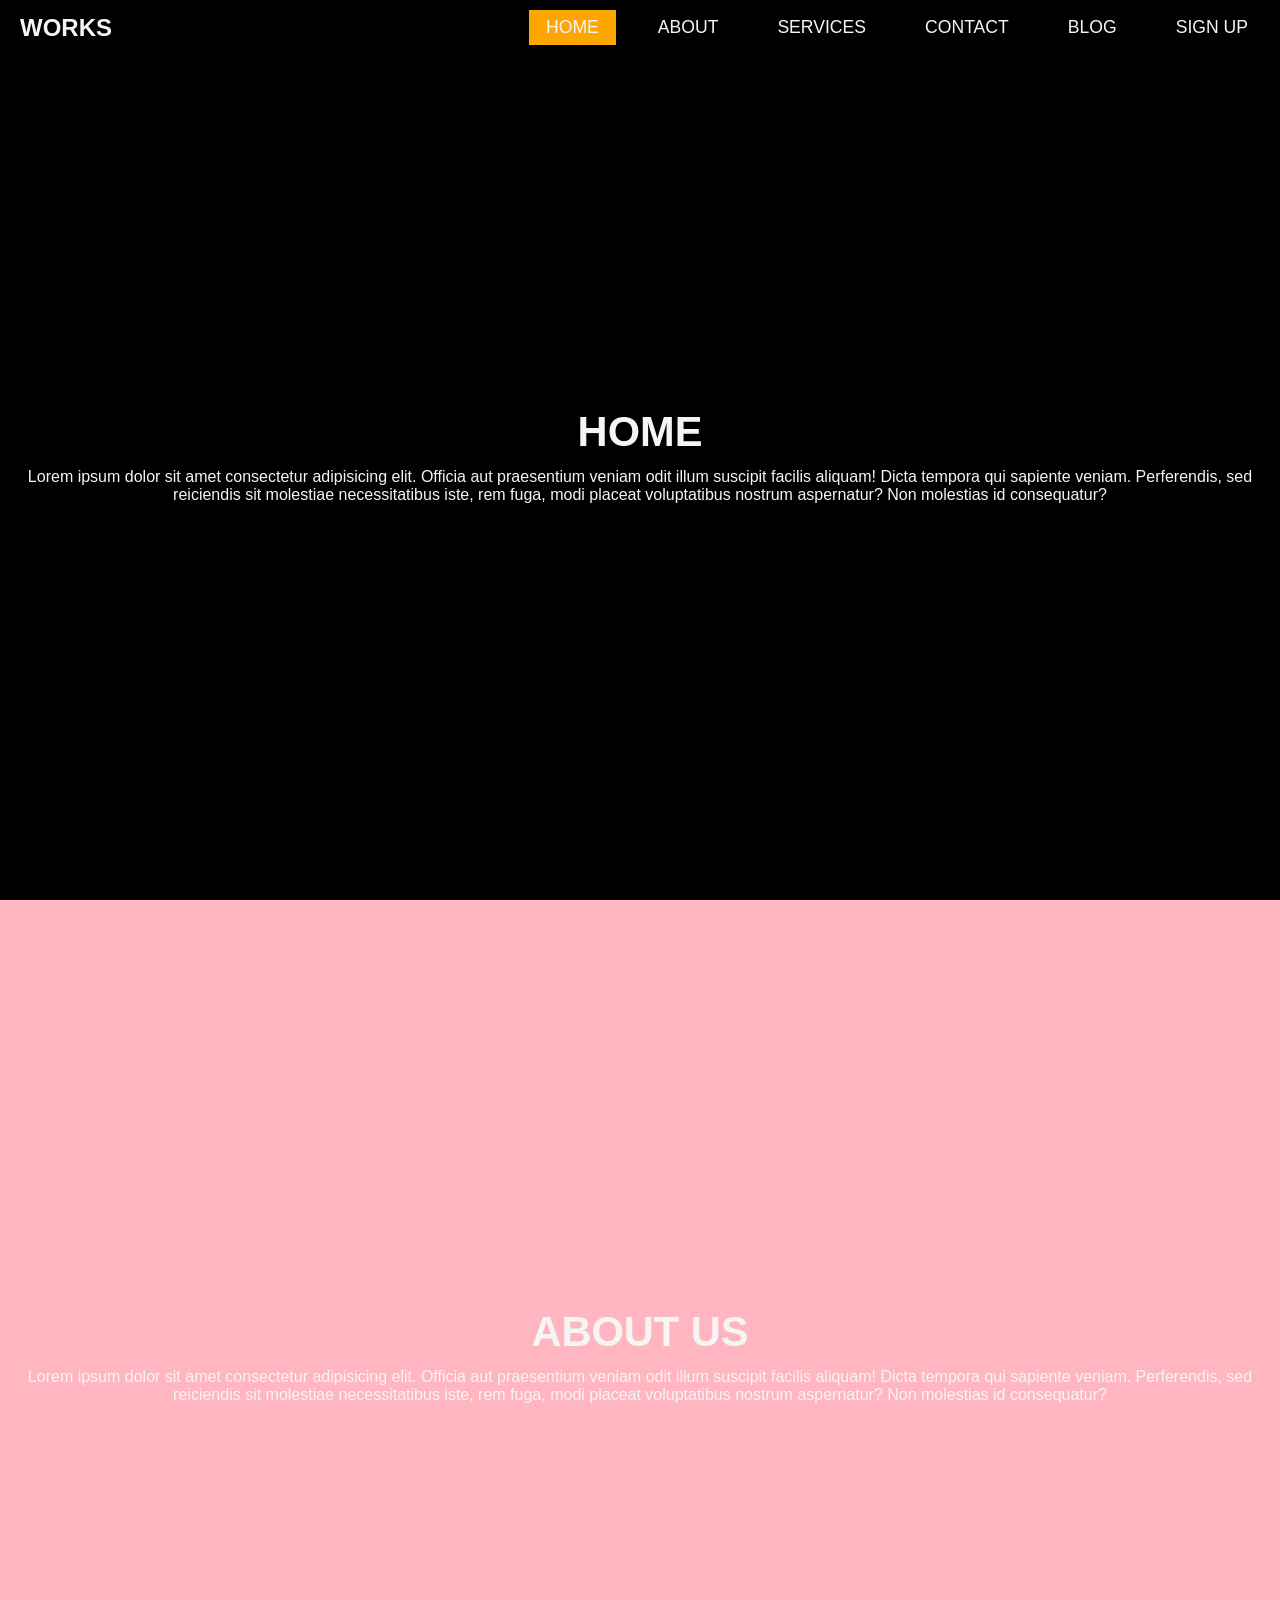
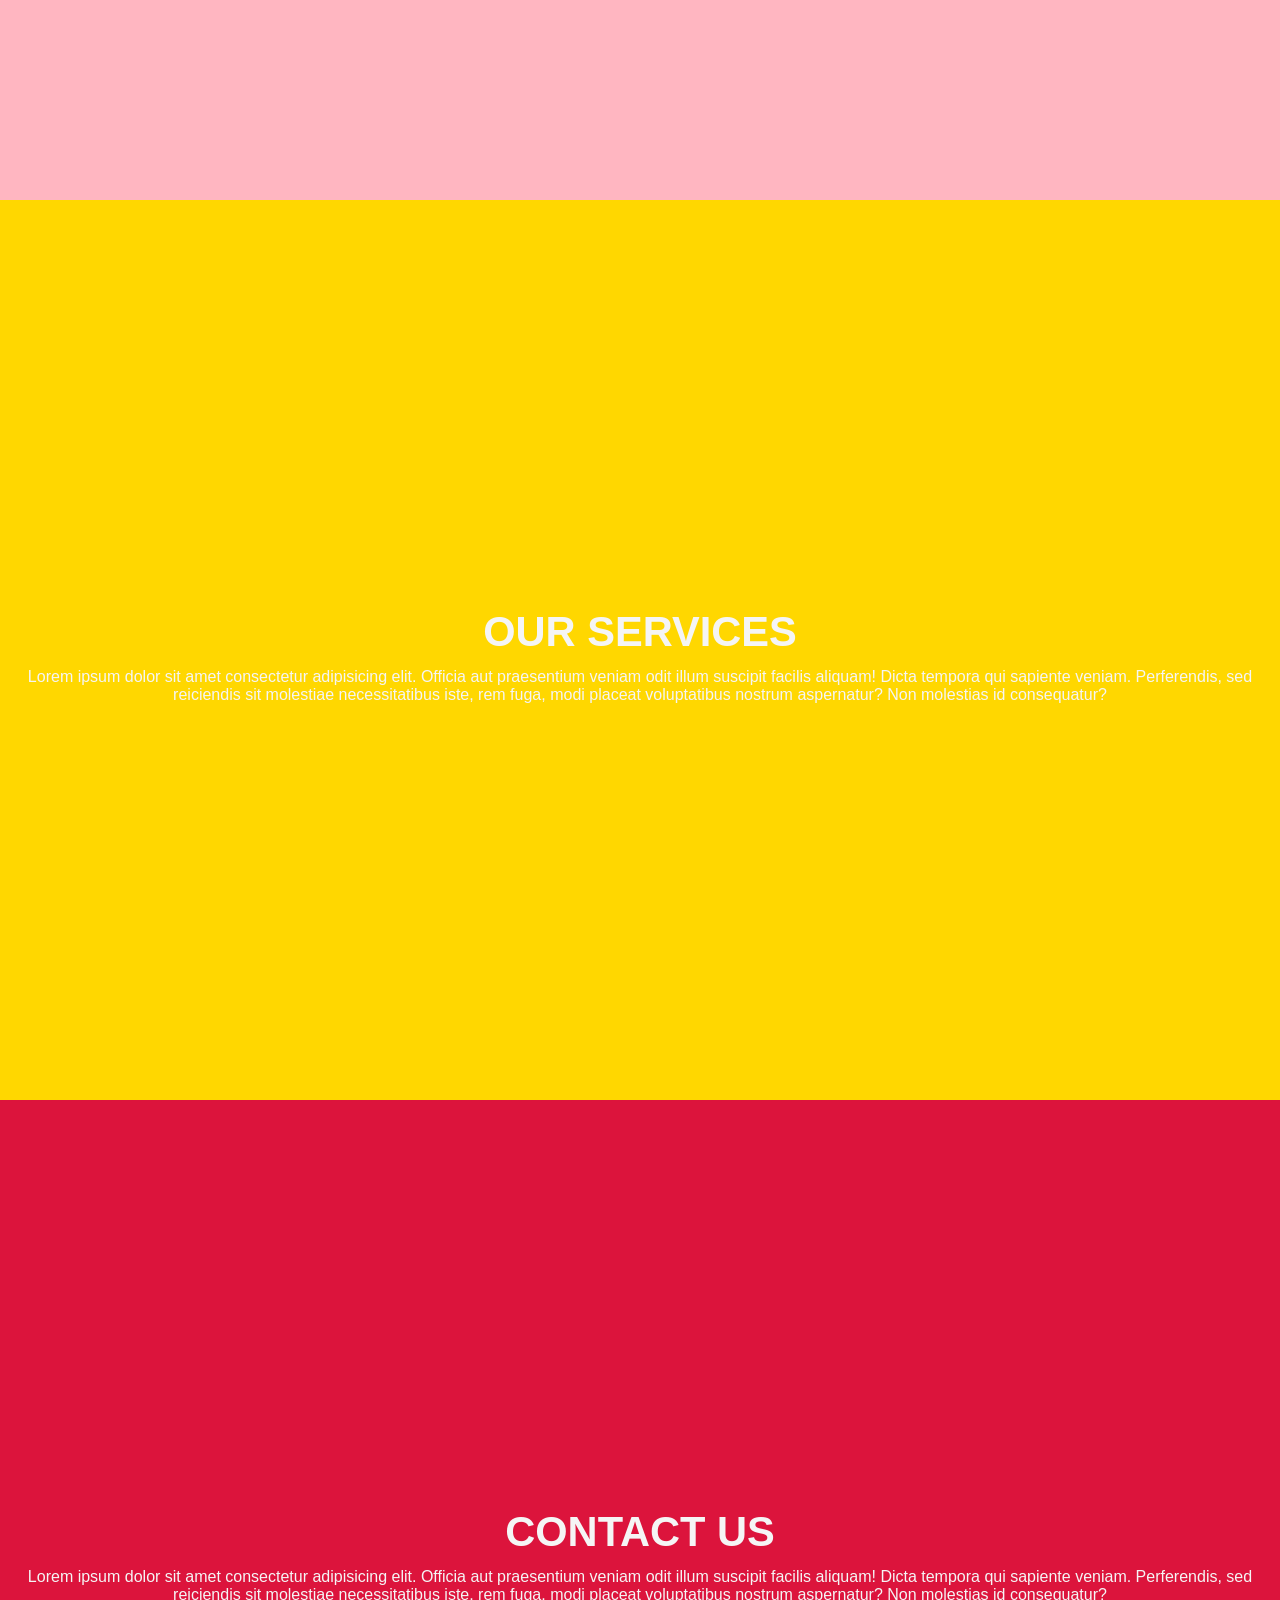
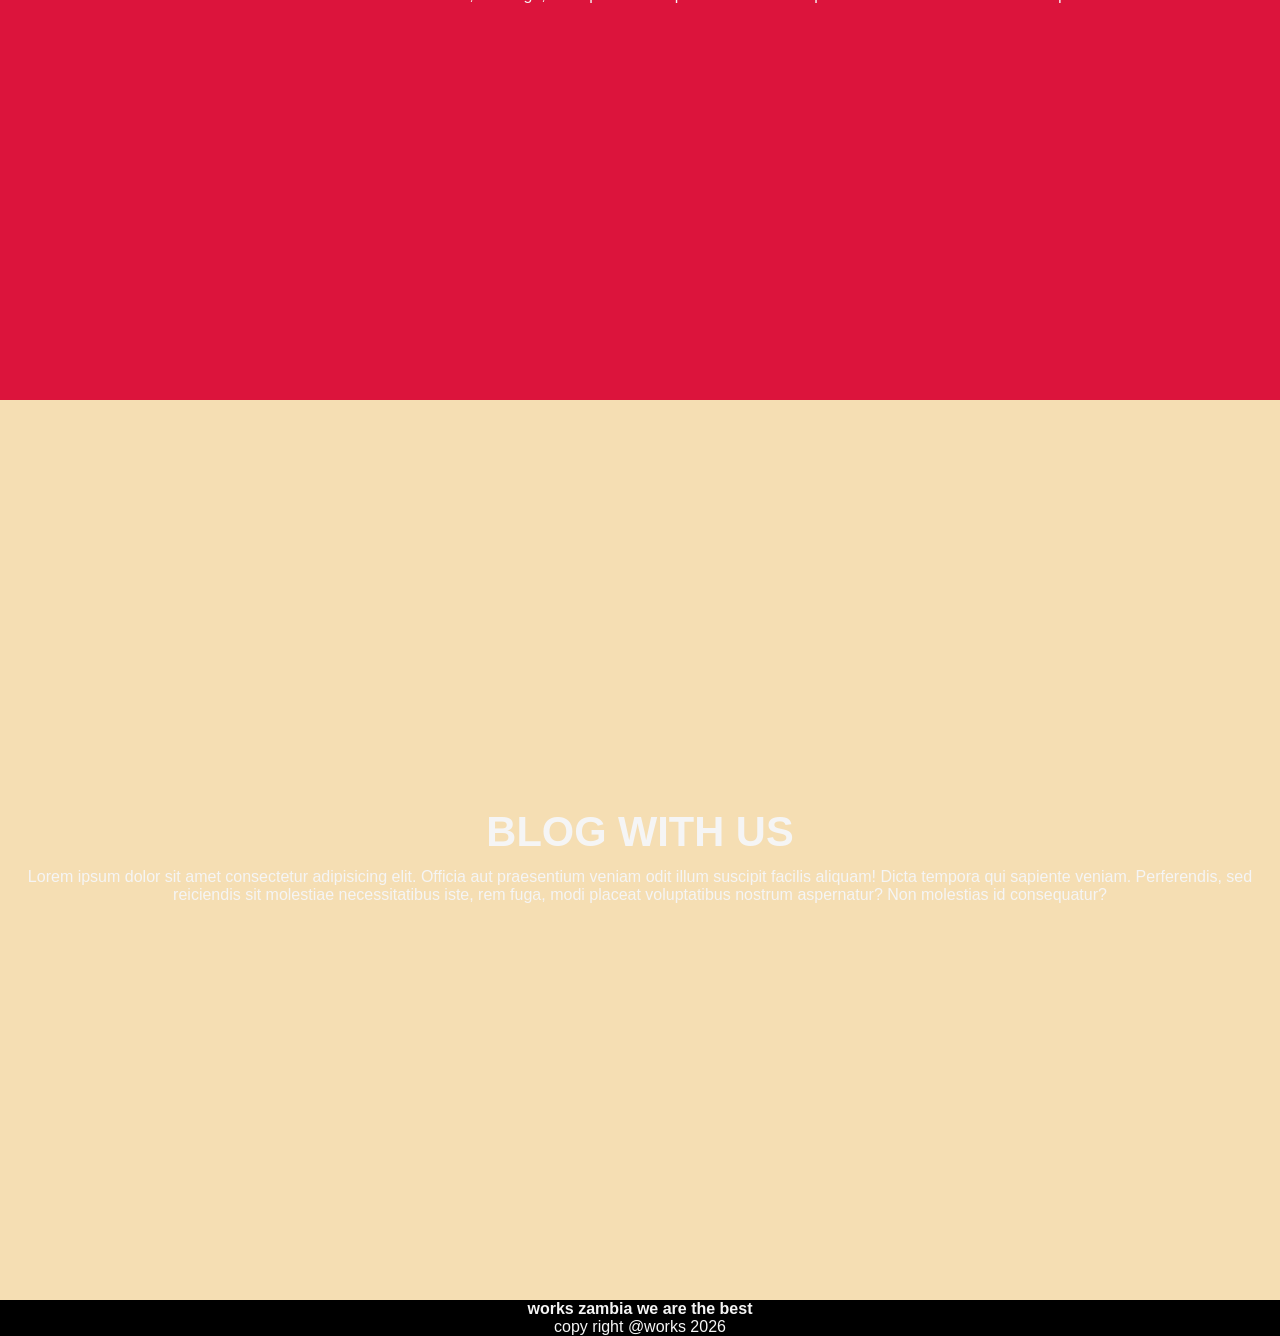
==== index.html @ 914df271 "Initial commit" ====
<html lang="en">
<head>
    <meta charset="UTF-8">
    <meta name="viewport" content="width=device-width, initial-scale=1.0">
    <title>works</title>
    <link rel="stylesheet" href="style.css">
    <link rel="stylesheet" href="css/all.css">
</head>
<body>
    <!---header navlinks---->
    <nav class="navbar">
          <div class="logo">works</div>
        <ul>
            <li class="active"><a href="#home">home</a></li>
            <li><a href="#about">about</a></li>
            <li><a href="#services">services</a></li>
            <li><a href="#contact">contact</a></li>
            <li><a href="#blog">blog</a></li>
            <li><a href="signup.html">sign up</a></li>
        </ul>
         <i class="fa fa-times" id="close"></i>
            <i class="fas fa-bars" id="bar"></i>
    </nav>
    <!--main body section-->
    <section id="home">
        <h1 class="h1">home</h1>
        <p class="p1">Lorem ipsum dolor sit amet consectetur adipisicing elit. Officia aut praesentium veniam odit illum suscipit facilis aliquam! Dicta tempora qui sapiente veniam. Perferendis, sed reiciendis sit molestiae necessitatibus iste, rem fuga, modi placeat voluptatibus nostrum aspernatur? Non molestias id consequatur?</p>


    </section>
    <section id="about">
        <h1 class="h1">about us</h1>
        <p class="p1">Lorem ipsum dolor sit amet consectetur adipisicing elit. Officia aut praesentium veniam odit illum suscipit facilis aliquam! Dicta tempora qui sapiente veniam. Perferendis, sed reiciendis sit molestiae necessitatibus iste, rem fuga, modi placeat voluptatibus nostrum aspernatur? Non molestias id consequatur?</p>


    </section>
    <section id="services">
        <h1 class="h1">our services</h1>
        <p class="p1">Lorem ipsum dolor sit amet consectetur adipisicing elit. Officia aut praesentium veniam odit illum suscipit facilis aliquam! Dicta tempora qui sapiente veniam. Perferendis, sed reiciendis sit molestiae necessitatibus iste, rem fuga, modi placeat voluptatibus nostrum aspernatur? Non molestias id consequatur?</p>


    </section>
    <section id="contact">
        <h1 class="h1">contact us</h1>
        <p class="p1">Lorem ipsum dolor sit amet consectetur adipisicing elit. Officia aut praesentium veniam odit illum suscipit facilis aliquam! Dicta tempora qui sapiente veniam. Perferendis, sed reiciendis sit molestiae necessitatibus iste, rem fuga, modi placeat voluptatibus nostrum aspernatur? Non molestias id consequatur?</p>


    </section>
    <section id="blog">
        <h1 class="h1">blog with us</h1>
        <p class="p1">Lorem ipsum dolor sit amet consectetur adipisicing elit. Officia aut praesentium veniam odit illum suscipit facilis aliquam! Dicta tempora qui sapiente veniam. Perferendis, sed reiciendis sit molestiae necessitatibus iste, rem fuga, modi placeat voluptatibus nostrum aspernatur? Non molestias id consequatur?</p>


    </section>

    <!--footer-->
    <footer class="finfo">
        <h1>works zambia we are the best</h1>
        <p>copy right @works 2026</p>
    </footer>
    <script src="main.js"></script>
</body>
</html>
---- style.css ----
*{
    margin: 0;
    padding: 0;
    box-sizing: border-box;
    font-family: Arial, sans-serif;
    color: whitesmoke;
}
body{
    background-color: black;
    
}
html{
    scroll-behavior: smooth;
}
.logo{
    font-size: 1.5rem;
    font-weight: bold;
    text-transform: uppercase;
    padding-left: 20px;
    cursor: pointer;
}
.navbar{
    position: fixed;
    top: 0;
    width: 100%;
    display: flex;
    justify-content: space-between;
    align-items: center;

}
.navbar ul{
    display: flex;
    list-style: none;
    margin: 10px 15px;
    gap: 25px;
}
.navbar li{
    padding: 7px 17px;
    transition: 0.5s;
}
.navbar a{
    text-decoration: none;
    text-transform: uppercase;
    font-size: 1.1rem;
}
.active{
    background-color:orange;
}
.navbar li:hover{
    background-color:orange;
}


#about{
    background-color: lightpink;
    height: 100vh;
    display: flex;
    justify-content: center;
    flex-direction: column;

}
section .h1{
    text-align: center;
    text-transform: uppercase;
    font-weight: bold;
    font-size: 2.6rem;
    padding: 12px 0;
    color: black;
}
section .p1{
    text-align: center;
    color: black;
}
#about{
    background-color: lightpink;
    height: 100vh;
    display: flex;
    justify-content: center;
    flex-direction: column;

}
section .h1{
    text-align: center;
    text-transform: uppercase;
    font-weight: bold;
    font-size: 2.6rem;
    padding: 12px 0;
    color: black;
}
section .p1{
    text-align: center;
    color: black;

}
#services{
    background-color:gold;
    height: 100vh;
    display: flex;
    justify-content: center;
    flex-direction: column;

}
section .h1{
    text-align: center;
    text-transform: uppercase;
    font-weight: bold;
    font-size: 2.6rem;
    padding: 12px 0;
    color: black;
}
section .p1{
    text-align: center;
    color: black;

}
#contact{
    background-color:crimson;
    height: 100vh;
    display: flex;
    justify-content: center;
    flex-direction: column;

}
section .h1{
    text-align: center;
    text-transform: uppercase;
    font-weight: bold;
    font-size: 2.6rem;
    padding: 12px 0;
    color: black;
}
section .p1{
    text-align: center;
    color: black;

}
#blog{
    background-color: wheat;
    height: 100vh;
    display: flex;
    justify-content: center;
    flex-direction: column;

}
section .h1{
    text-align: center;
    text-transform: uppercase;
    font-weight: bold;
    font-size: 2.6rem;
    padding: 12px 0;
    color: black;
}
section .p1{
    text-align: center;
    color: black;

}
#home{
    background-color:black;
    height: 100vh;
    display: flex;
    justify-content: center;
    flex-direction: column;

}
section .h1{
    text-align: center;
    text-transform: uppercase;
    font-weight: bold;
    font-size: 2.6rem;
    padding: 12px 0;
    color:whitesmoke;
}
section .p1{
    text-align: center;
    color: whitesmoke;

}

#bar, #close{
    color: white;
    font-size: 18px;
    cursor: pointer;
    display: none;
}


@media (max-width:660px){
    #bar{
        display: block;
    }
    .navbar.active ul{
        left:0;
    }
    .navbar a{
        color: black;


    }
    .navbar ul{
         position: absolute;
        width: 100%;
        height: 100vh;
        background-color:white;
        left: 100%;
        top:100%;
        margin: 0;
        padding: 0;
        display: block;
        text-align: center;
        transition: 0.4s;
    }
    .navbar li{
        display: block;
        margin: 50px 0;
       line-height: 40px;
    }
    .navbar.active #bar{
        display: none;
    }
    .navbar.active #close{
        display: block;
    }
}
.finfo{
    display: flex;
    flex-direction: column;
    justify-content: center;
    align-items: center;
    color: whitesmoke;
}
.finfo h1{
    font-weight: bold;
    font-size: 1rem;

}
.finfo p{
    font-weight: lighter;

}
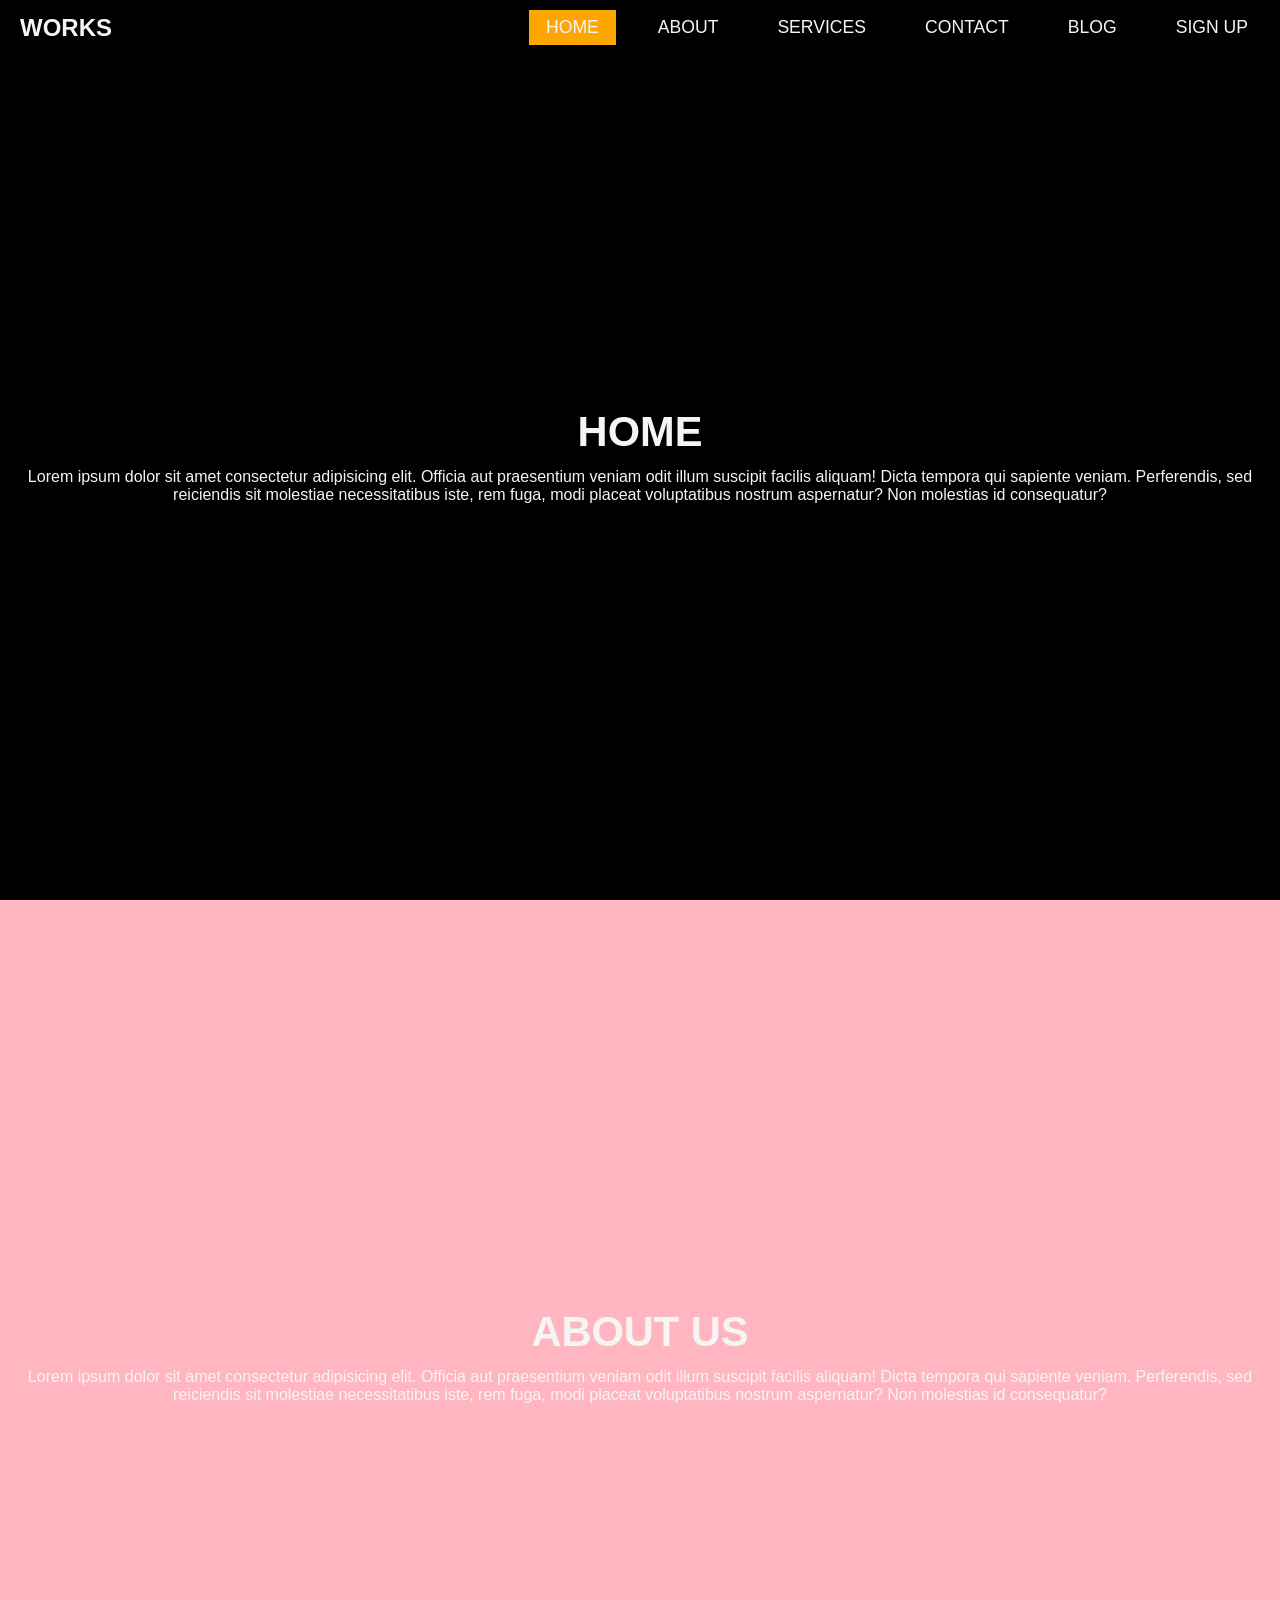
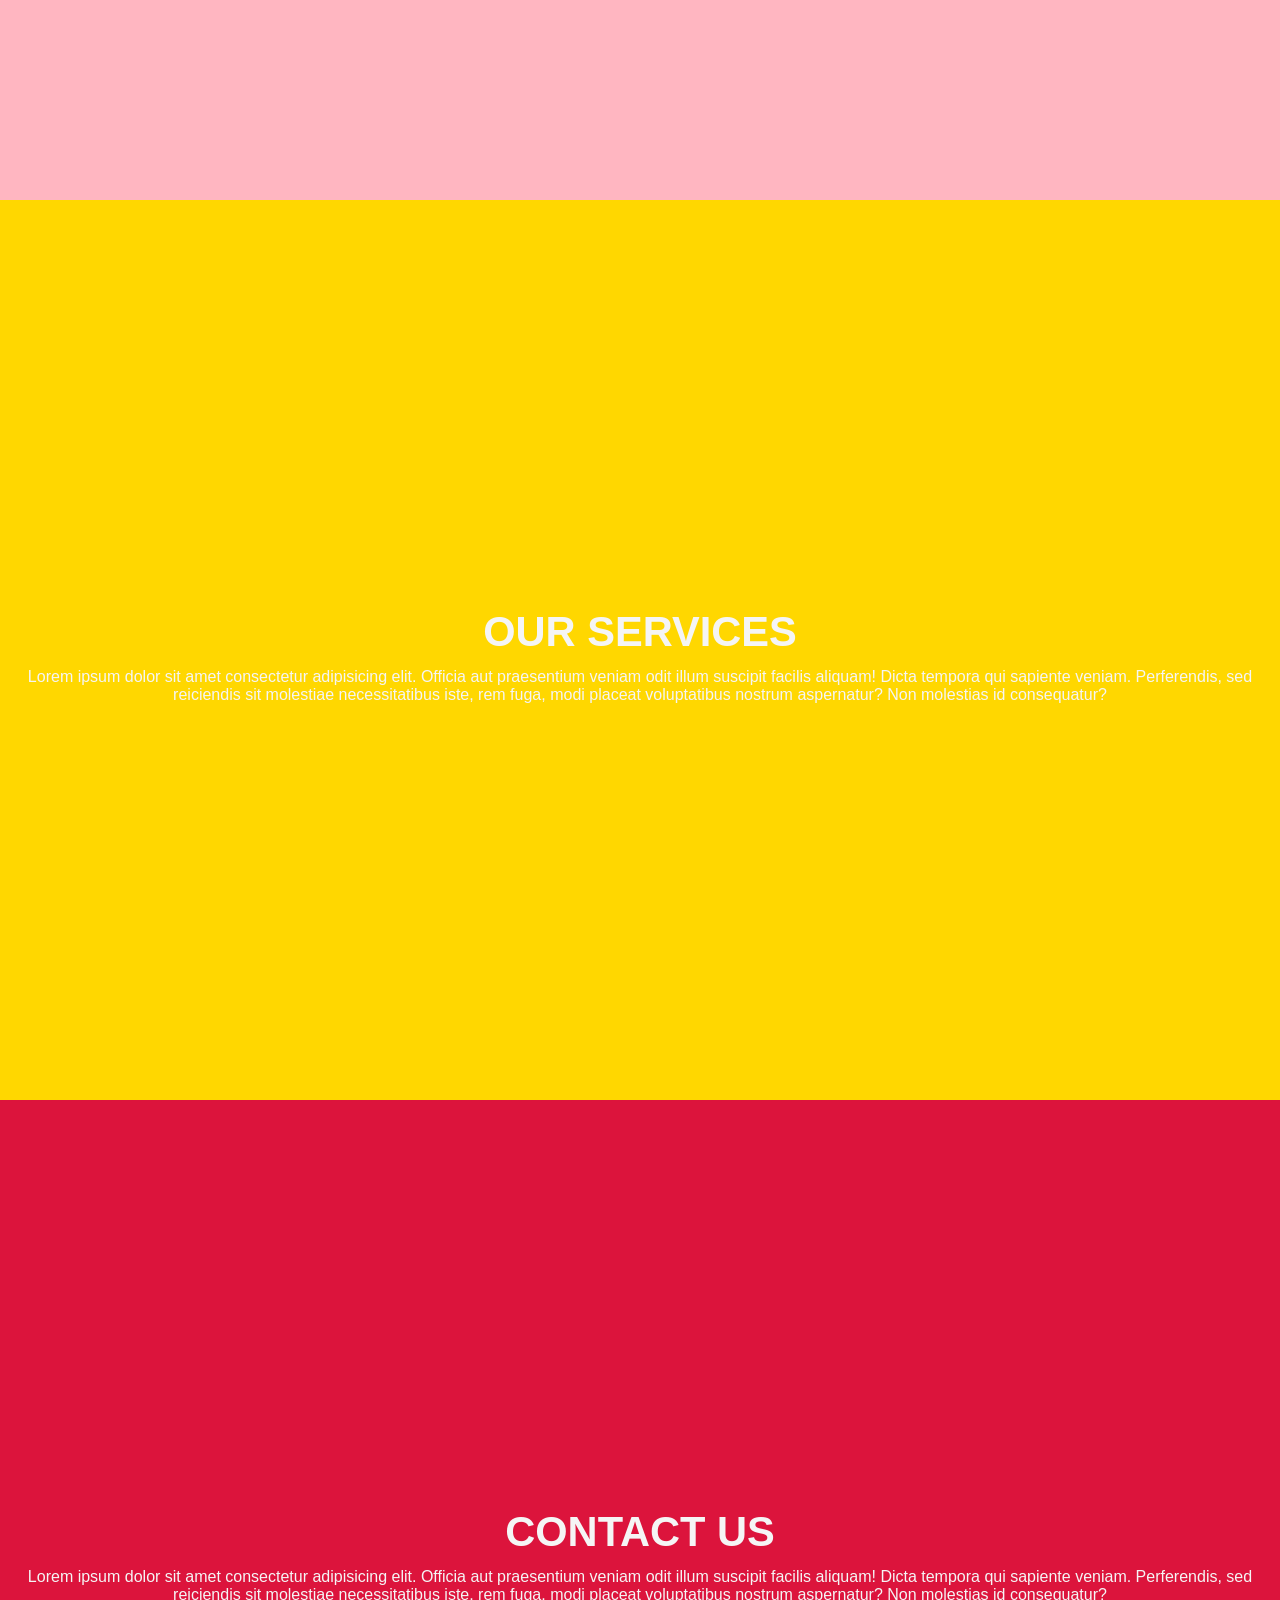
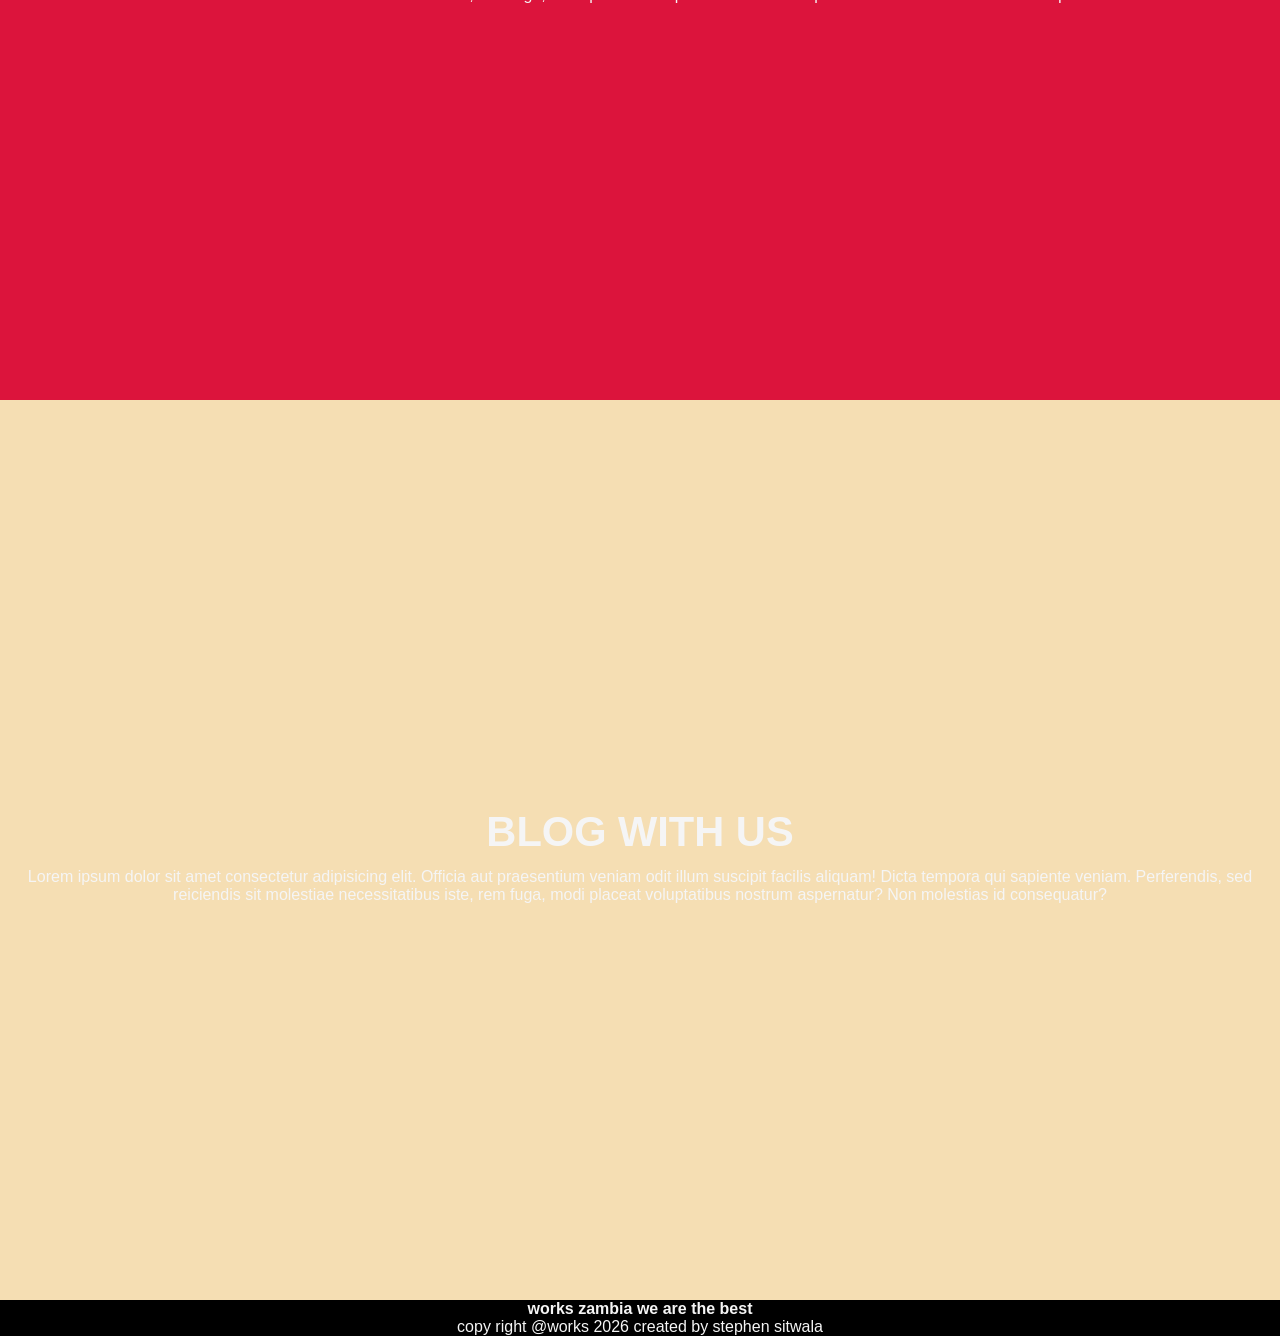
==== commit f187656b: "Update index.html" ====
--- a/index.html
+++ b/index.html
@@ -56,7 +56,8 @@
     <!--footer-->
     <footer class="finfo">
         <h1>works zambia we are the best</h1>
-        <p>copy right @works 2026</p>
+        <p>copy right @works 2026 created by stephen sitwala</p>
+        
     </footer>
     <script src="main.js"></script>
 </body>
--- a/style.css
+++ b/style.css
@@ -179,9 +179,10 @@
 
 #bar, #close{
     color: white;
-    font-size: 18px;
+    font-size: 60px;
     cursor: pointer;
     display: none;
+    padding-right: 20px;
 }
 
 
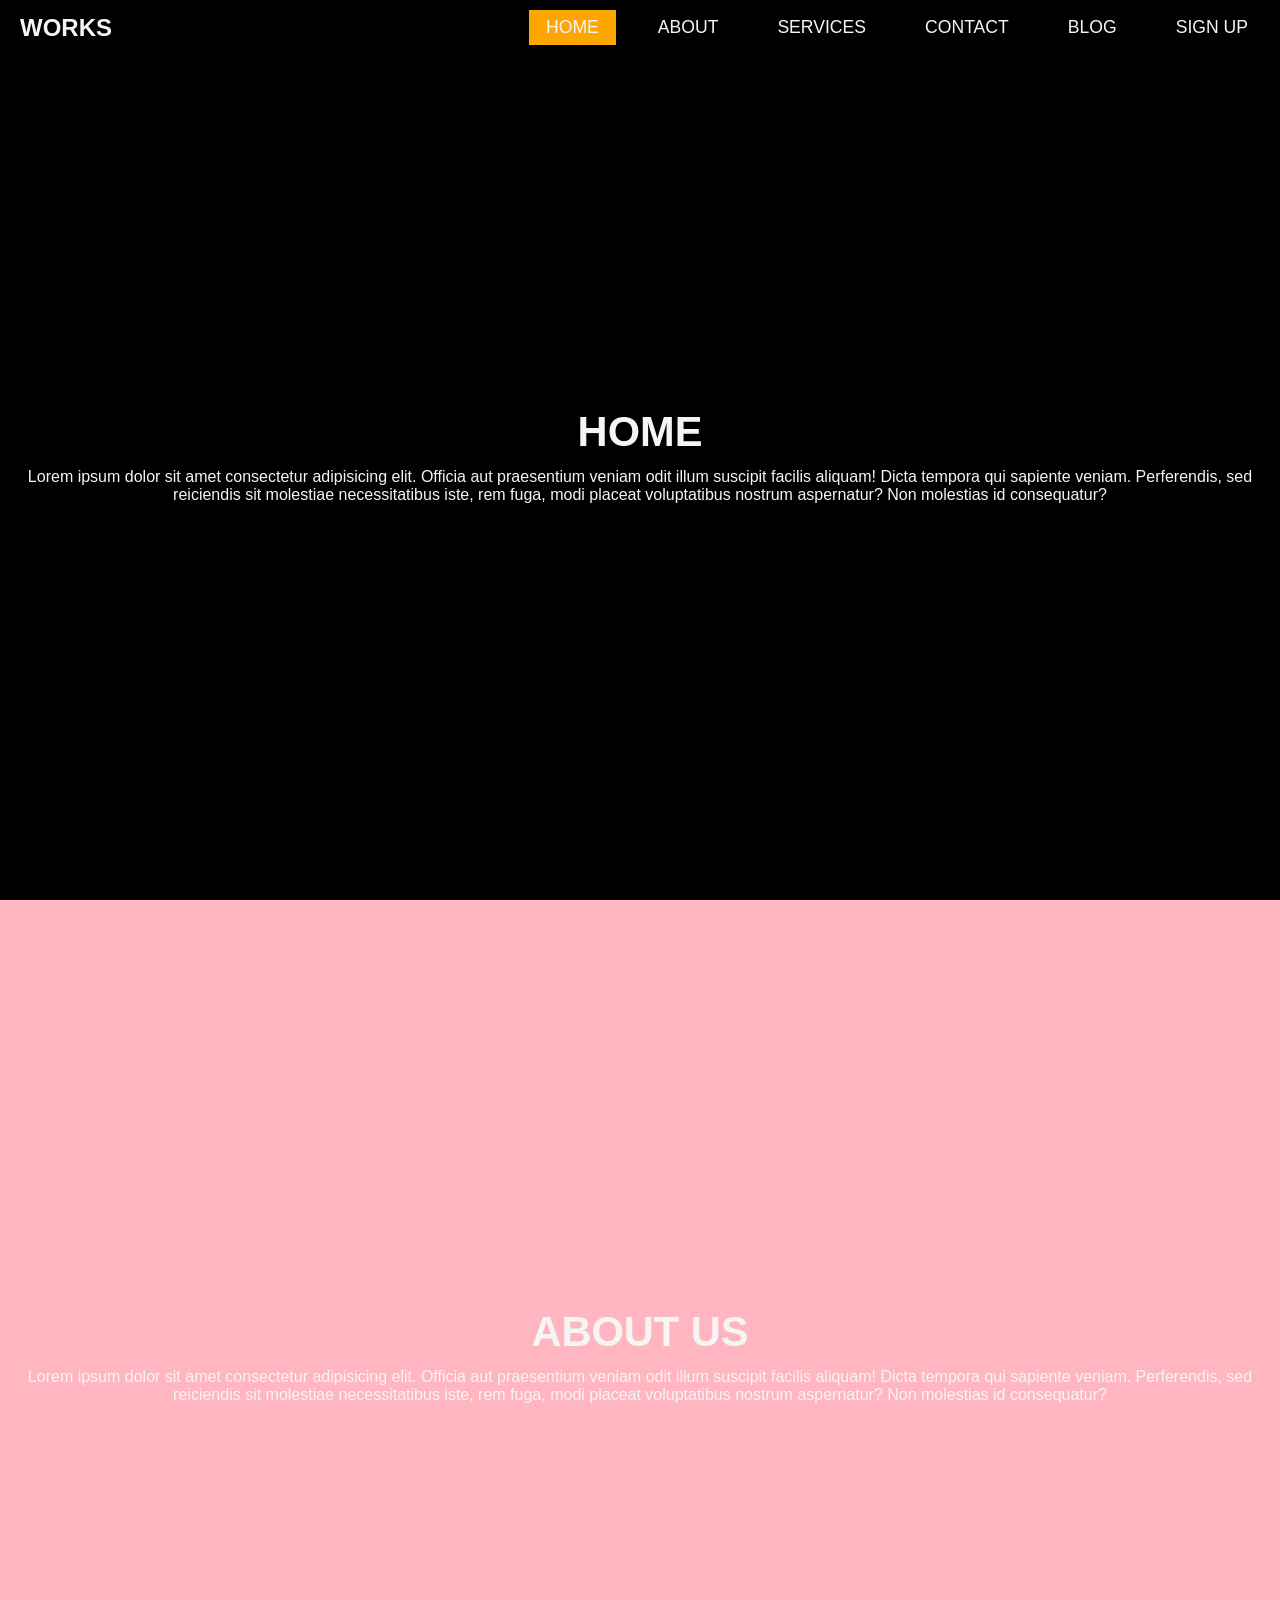
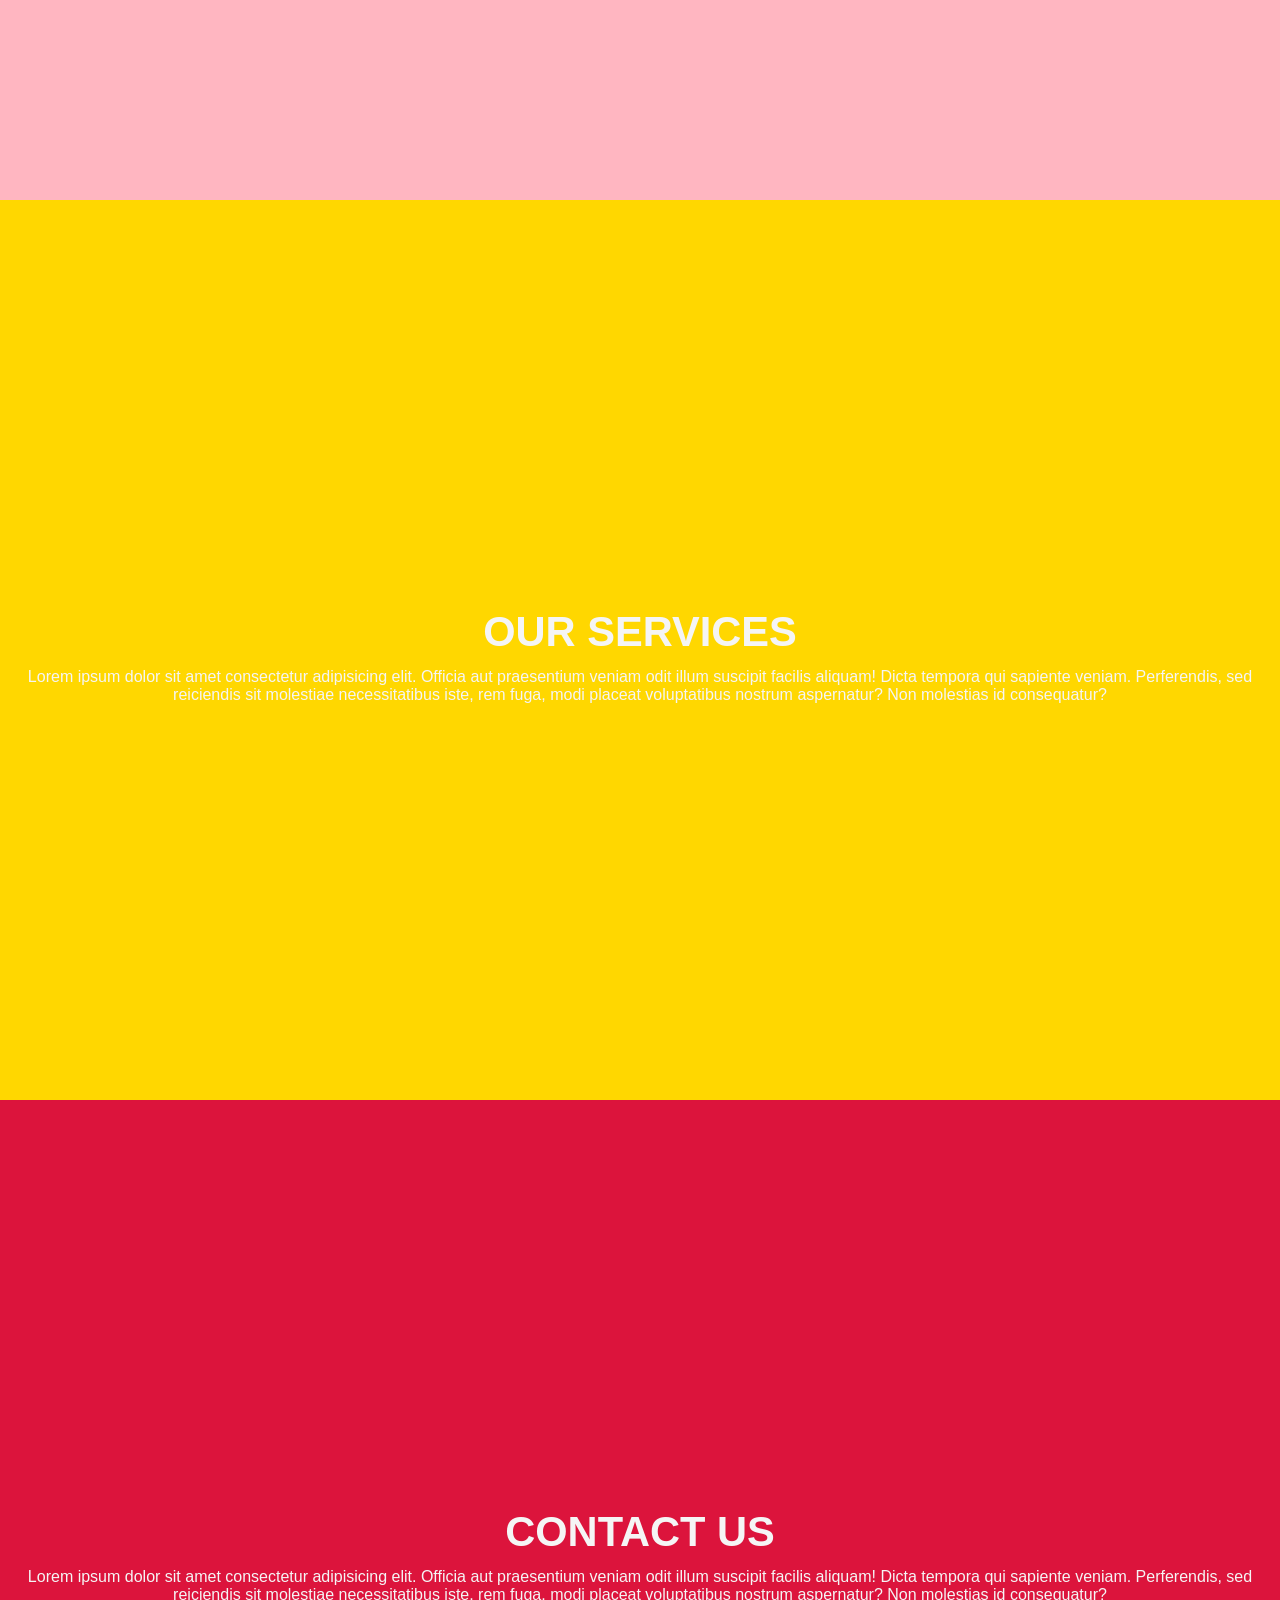
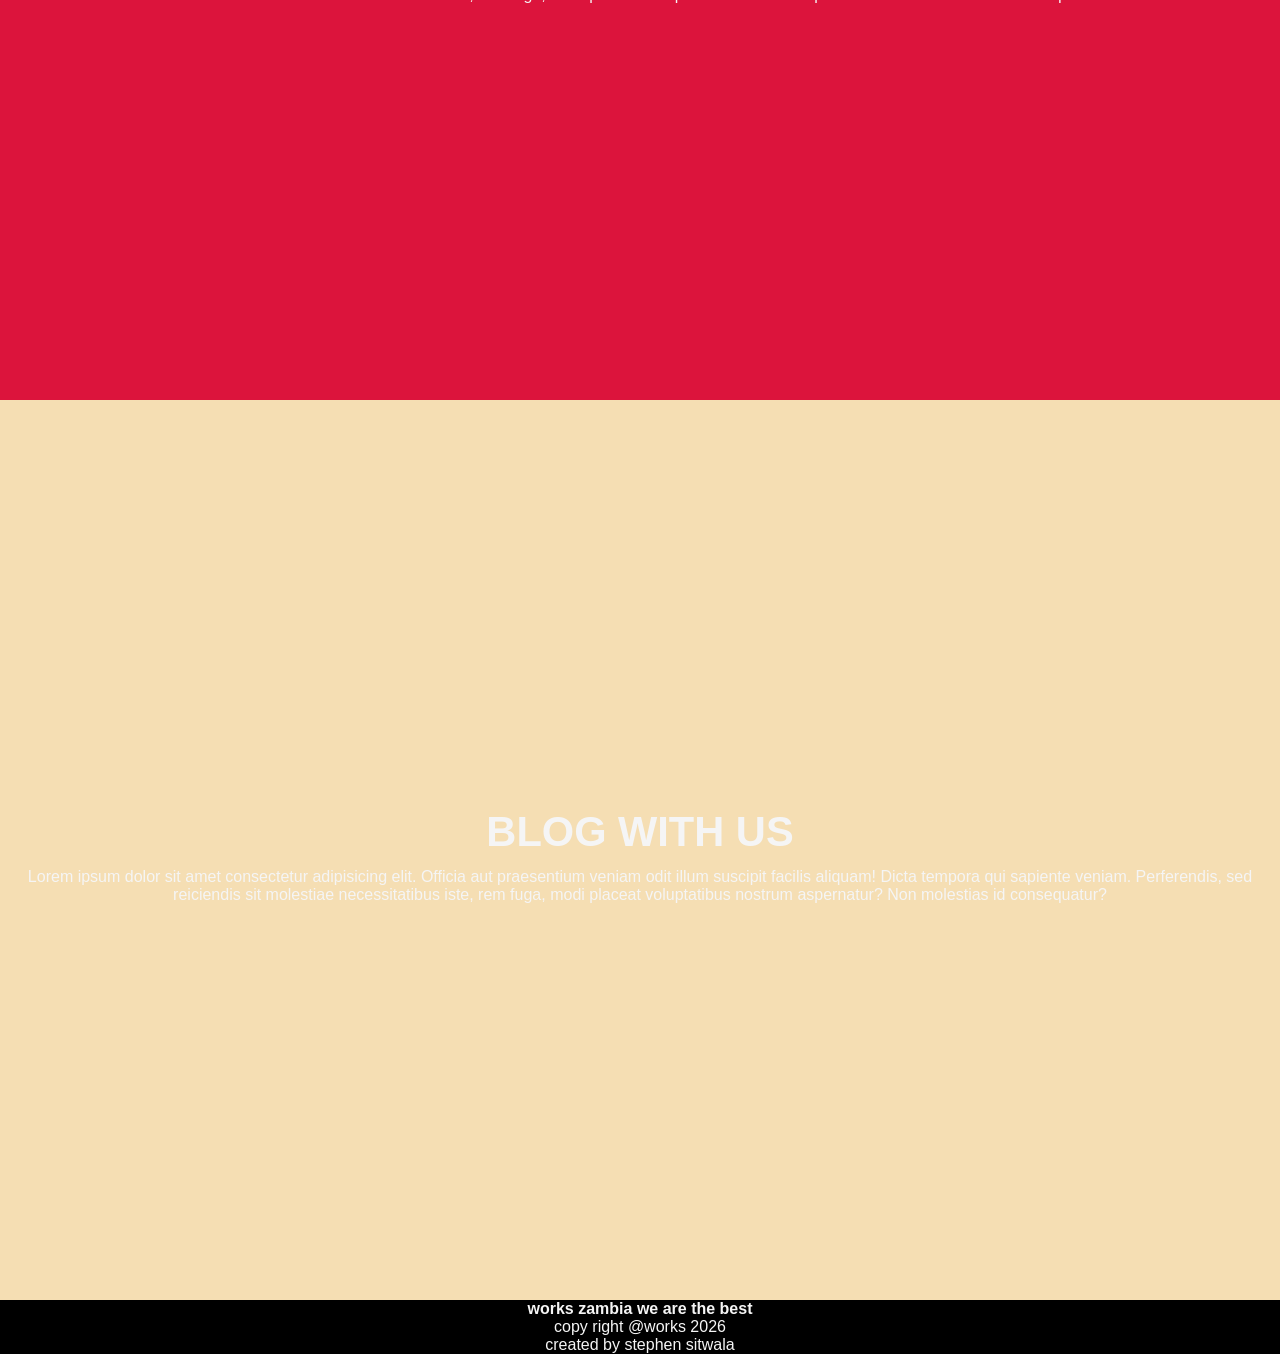
==== commit 53fd400d: "n" ====
--- a/index.html
+++ b/index.html
@@ -56,7 +56,8 @@
     <!--footer-->
     <footer class="finfo">
         <h1>works zambia we are the best</h1>
-        <p>copy right @works 2026 created by stephen sitwala</p>
+        <p>copy right @works 2026</p>
+        <p>created by stephen sitwala</p>
         
     </footer>
     <script src="main.js"></script>
--- a/style.css
+++ b/style.css
@@ -179,7 +179,7 @@
 
 #bar, #close{
     color: white;
-    font-size: 60px;
+    font-size: 45px;
     cursor: pointer;
     display: none;
     padding-right: 20px;
